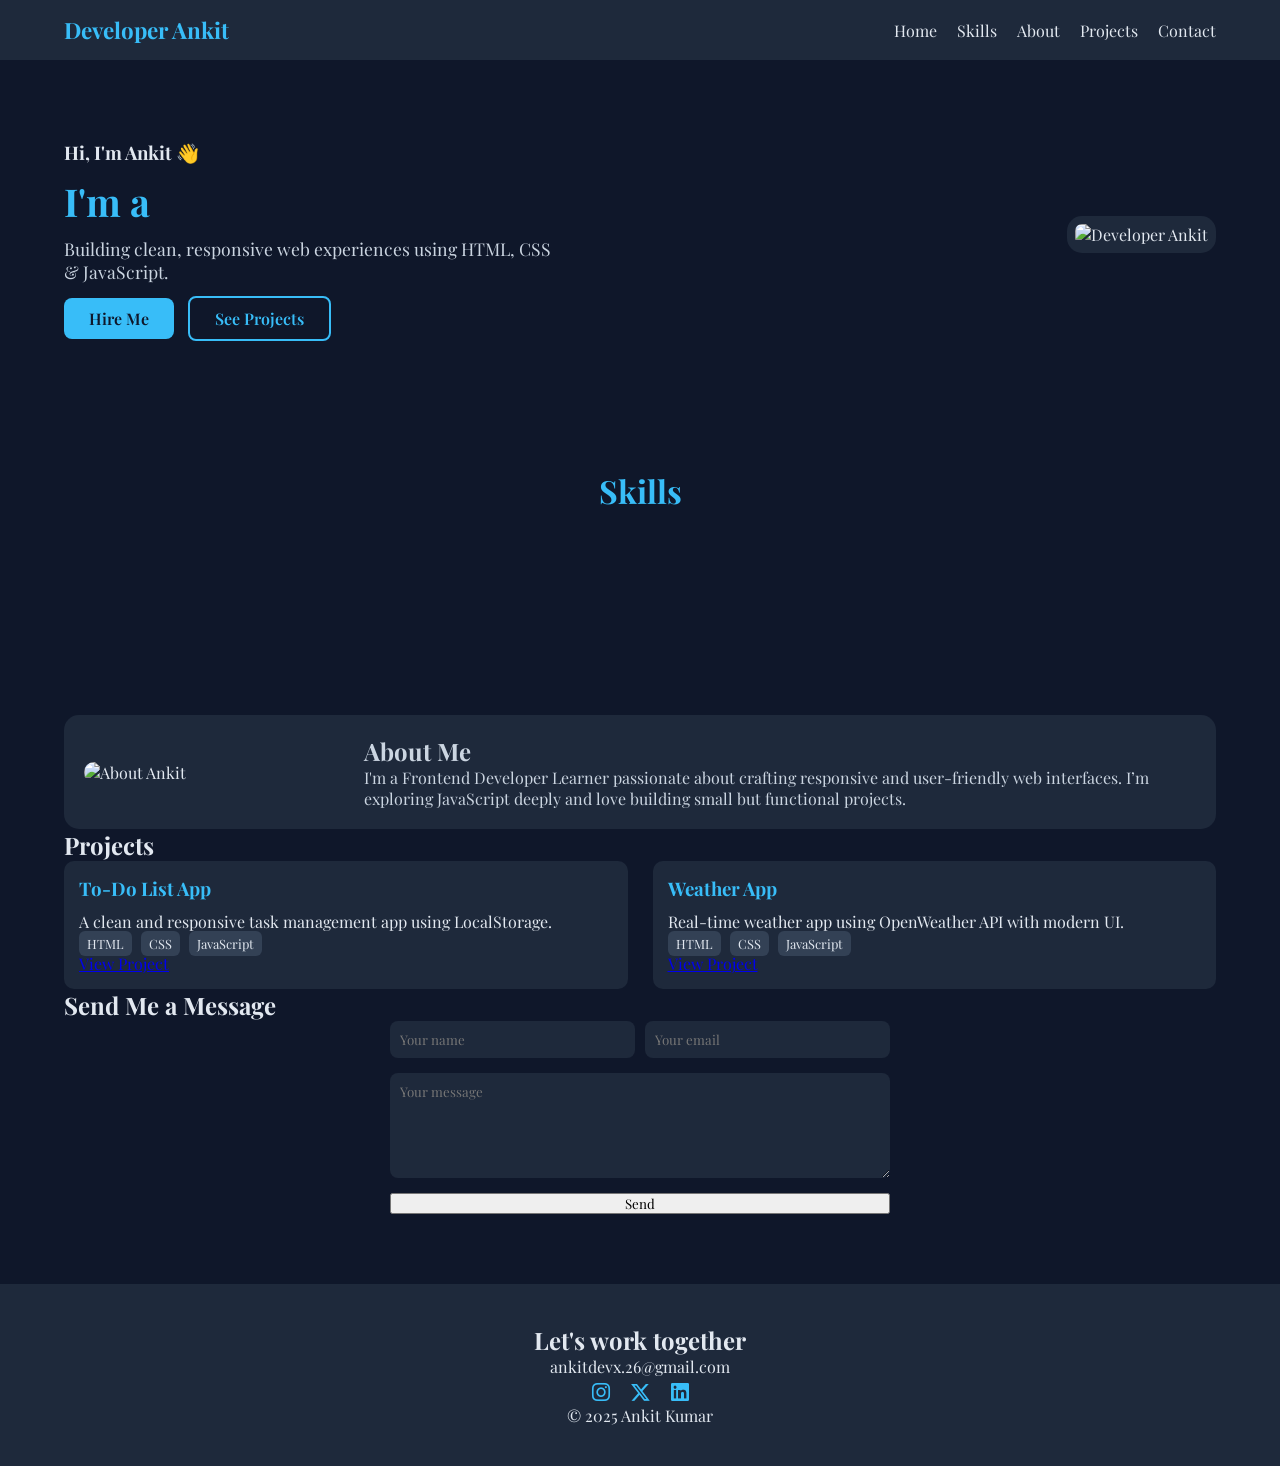
==== main Portfolio/index.html @ 541888dd "Refactor portfolio HTML structure and content Updated the HTML structure and content of the portfoli" ====
<!DOCTYPE html>
<html lang="en">
<head>
  <meta charset="utf-8" />
  <meta name="viewport" content="width=device-width, initial-scale=1" />
  <title>Developer Ankit | Frontend Developer Portfolio</title>

  <!-- PRIMARY FONT (GLOBAL) -->
  <link href="https://fonts.googleapis.com/css2?family=Playfair+Display:wght@400;500;600;700&display=swap" rel="stylesheet">

  <!-- Font Awesome -->
  <link rel="stylesheet" href="https://cdnjs.cloudflare.com/ajax/libs/font-awesome/6.5.0/css/all.min.css">

  <!-- Main CSS -->
  <link rel="stylesheet" href="style.css">

  <!-- Typed JS -->
  <script src="https://cdn.jsdelivr.net/npm/typed.js@2.0.12"></script>
</head>

<body>

  <!-- NAVBAR -->
  <header class="nav-wrap">
    <nav class="nav container">
      <div class="brand">Developer Ankit</div>
      <ul class="nav-links">
        <li><a href="#home">Home</a></li>
        <li><a href="#skills">Skills</a></li>
        <li><a href="#about">About</a></li>
        <li><a href="#projects">Projects</a></li>
        <li><a href="#contact">Contact</a></li>
      </ul>
    </nav>
  </header>

  <!-- HERO -->
  <section id="home" class="hero container">
    <div class="hero-left">
      <h3 class="intro">Hi, I'm <span class="name">Ankit 👋</span></h3>
      <h1 class="hero-title">I'm a <span class="typing"></span></h1>
      <p class="hero-sub">
        Building clean, responsive web experiences using HTML, CSS & JavaScript.
      </p>
      <div class="hero-cta">
        <a href="#contact" class="btn">Hire Me</a>
        <a href="#projects" class="btn outline">See Projects</a>
      </div>
    </div>

    <div class="hero-right">
      <img
        src="https://cdn3d.iconscout.com/3d/premium/thumb/frontend-developer-6333251-5239659.png"
        alt="Developer Ankit"
        class="profile-img"
      />
    </div>
  </section>

  <!-- SKILLS -->
  <section id="skills">
    <h2 class="section-title">Skills</h2>
    <div class="skills-container">
      <div class="skill">HTML</div>
      <div class="skill">CSS</div>
      <div class="skill">JavaScript</div>
      <div class="skill">Responsive Design</div>
      <div class="skill">Git & GitHub</div>
      <div class="skill">UI/UX Basics</div>
    </div>
  </section>

  <!-- ABOUT -->
  <section id="about" class="section container about-section">
    <div class="about-card">
      <img
        class="about-img"
        src="https://cdn3d.iconscout.com/3d/premium/thumb/coding-boy-4561233-3779242.png"
        alt="About Ankit"
      />
      <div class="about-text">
        <h2>About Me</h2>
        <p>
          I'm a Frontend Developer Learner passionate about crafting responsive
          and user-friendly web interfaces. I’m exploring JavaScript deeply and
          love building small but functional projects.
        </p>
      </div>
    </div>
  </section>

  <!-- PROJECTS -->
  <section id="projects" class="section container">
    <h2 class="section-heading">Projects</h2>

    <div class="projects-grid">

      <article class="project-card">
        <div class="project-thumb">
          <img src="https://via.placeholder.com/600x350?text=To-Do+List+App" alt="">
        </div>
        <div class="project-body">
          <h3>To-Do List App</h3>
          <p>
            A clean and responsive task management app using LocalStorage.
          </p>
          <div class="project-meta">
            <span class="badge">HTML</span>
            <span class="badge">CSS</span>
            <span class="badge">JavaScript</span>
          </div>
          <a href="#" class="btn small">View Project</a>
        </div>
      </article>

      <article class="project-card">
        <div class="project-thumb">
          <img src="https://via.placeholder.com/600x350?text=Weather+App" alt="">
        </div>
        <div class="project-body">
          <h3>Weather App</h3>
          <p>
            Real-time weather app using OpenWeather API with modern UI.
          </p>
          <div class="project-meta">
            <span class="badge">HTML</span>
            <span class="badge">CSS</span>
            <span class="badge">JavaScript</span>
          </div>
          <a href="#" class="btn small">View Project</a>
        </div>
      </article>

    </div>
  </section>

  <!-- CONTACT -->
  <section id="contact" class="section container contact-section">
    <h2 class="section-heading">Send Me a Message</h2>

    <form class="contact-form">
      <div class="form-row">
        <input type="text" placeholder="Your name" required>
        <input type="email" placeholder="Your email" required>
      </div>
      <textarea rows="5" placeholder="Your message" required></textarea>
      <button class="btn">Send</button>
    </form>
  </section>

  <!-- FOOTER -->
  <footer class="footer">
    <h2>Let's work together</h2>
    <p>ankitdevx.26@gmail.com</p>

    <div class="footer-socials">
      <a href="#"><i class="fab fa-instagram"></i></a>
      <a href="#"><i class="fab fa-x-twitter"></i></a>
      <a href="#"><i class="fab fa-linkedin"></i></a>
    </div>

    <p class="footer-copy">© 2025 Ankit Kumar</p>
  </footer>

</body>
</html>
---- main Portfolio/style.css ----
/* ===== Reset & Base ===== */
* {
  margin: 0;
  padding: 0;
  box-sizing: border-box;
  font-family: "Poppins", sans-serif;
}
* {
  font-family: 'Playfair Display', serif;
}

body {
  background: #0f172a;
  color: #e2e8f0;
  scroll-behavior: smooth;
  font-family: 'Playfair Display', serif;
}

.container {
  width: 90%;
  max-width: 1200px;
  margin: auto;
}

/* ===== Navbar ===== */
.nav-wrap {
  background: #1e293b;
  position: sticky;
  top: 0;
  z-index: 100;
}

.nav {
  display: flex;
  justify-content: space-between;
  align-items: center;
  padding: 15px 0;
}

.brand {
  font-weight: 700;
  font-size: 1.4rem;
  color: #38bdf8;
}

.nav-links {
  display: flex;
  list-style: none;
  gap: 20px;
}

.nav-links a {
  text-decoration: none;
  color: #e2e8f0;
  transition: 0.3s;
}

.nav-links a:hover {
  color: #38bdf8;
}

/* ===== Hero Section ===== */
.hero {
  display: flex;
  align-items: center;
  justify-content: space-between;
  padding: 80px 0;
  flex-wrap: wrap;
}

.hero-left {
  flex: 1;
  min-width: 280px;
}

.hero-left h1 {
  font-size: 2.4rem;
  margin: 10px 0;
  color: #38bdf8;
}

.hero-sub {
  font-size: 1.1rem;
  color: #cbd5e1;
  margin-bottom: 25px;
  max-width: 500px;
}

.hero-cta .btn {
  background: #38bdf8;
  color: #0f172a;
  padding: 10px 25px;
  border-radius: 8px;
  text-decoration: none;
  font-weight: 600;
  transition: 0.3s;
  margin-right: 10px;
}

.hero-cta .btn.outline {
  border: 2px solid #38bdf8;
  background: none;
  color: #38bdf8;
}

.hero-cta .btn:hover {
  transform: scale(1.05);
  box-shadow: 0 0 12px rgba(56, 189, 248, 0.6);
}

.hero-right img {
  width: 330px;
  border-radius: 15px;
  background: #1e293b;
  padding: 8px;
}

/* ===== Skills Section ===== */
#skills {
  text-align: center;
  padding: 60px 20px;
}

.section-title {
  font-size: 2rem;
  color: #38bdf8;
  margin-bottom: 30px;
}

.skills-container {
  display: flex;
  flex-wrap: wrap;
  justify-content: center;
  gap: 20px;
}

/* ===== Skills Section ===== */
#skills {
  text-align: center;
  padding: 60px 20px;
  background-color: #0f172a;
}

.section-title {
  font-size: 2rem;
  color: #38bdf8;
  margin-bottom: 30px;
}

/* Skills Container */
.skills-container {
  display: flex;
  flex-wrap: wrap;
  justify-content: center;
  gap: 20px;
}

/* Each Skill Card */
.skill {
  background: #1e293b;
  color: #e2e8f0;
  border-radius: 12px;
  padding: 16px 24px;
  min-width: 130px;
  text-align: center;
  font-weight: 600;
  letter-spacing: 0.5px;
  box-shadow: 0 2px 8px rgba(0, 0, 0, 0.25);
  transition: all 0.4s ease;
  cursor: default;

  /* Animation initial state */
  opacity: 0;
  transform: translateY(40px);
}

/* Hover effect */
.skill:hover {
  background: #334155;
  transform: translateY(-4px);
  box-shadow: 0 4px 10px rgba(0, 0, 0, 0.4);
}

/* Animation visible state */
.skill.visible {
  opacity: 1;
  transform: translateY(0);
}

/* Responsive */
@media (max-width: 768px) {
  .skill {
    min-width: 100px;
    font-size: 0.9rem;
    padding: 12px 18px;
  }
  .section-title {
    font-size: 1.6rem;
  }
}


/* ===== About Section ===== */
.about-section {
  margin-top: 60px;
}

.about-card {
  display: flex;
  flex-wrap: wrap;
  align-items: center;
  background: #1e293b;
  border-radius: 15px;
  padding: 20px;
  gap: 20px;
}

.about-img {
  width: 260px;
  border-radius: 10px;
}

.about-text {
  flex: 1;
  color: #cbd5e1;
}

/* ===== Projects Section ===== */
.projects-grid {
  display: grid;
  grid-template-columns: repeat(auto-fit, minmax(280px, 1fr));
  gap: 25px;
}

.project-card {
  background: #1e293b;
  border-radius: 10px;
  overflow: hidden;
  transition: 0.3s;
}

.project-card:hover {
  transform: translateY(-5px);
}

.project-thumb img {
  width: 100%;
  border-radius: 10px 10px 0 0;
  display: block;
}

.project-body {
  padding: 15px;
}

.project-body h3 {
  color: #38bdf8;
  margin-bottom: 10px;
}

.badge {
  background: #334155;
  padding: 4px 8px;
  border-radius: 6px;
  font-size: 0.8rem;
  margin-right: 5px;
}

/* ===== Contact Section ===== */
.contact-form {
  display: flex;
  flex-direction: column;
  gap: 15px;
  width: 100%;
  max-width: 500px;
  margin: auto;
}

.form-row {
  display: flex;
  gap: 10px;
}

.contact-form input,
textarea {
  width: 100%;
  padding: 10px;
  border: none;
  border-radius: 8px;
  background: #1e293b;
  color: #e2e8f0;
}

.btn {
  cursor: pointer;
}

.form-msg {
  text-align: center;
  color: #38bdf8;
}

/* ===== Footer ===== */
.footer {
  margin-top: 70px;
  background: #1e293b;
  padding: 40px 0;
  text-align: center;
}

.footer-socials a {
  color: #38bdf8;
  font-size: 1.3rem;
  margin: 0 8px;
  transition: 0.3s;
}

.footer-socials a:hover {
  color: #7dd3fc;
}

/* ===== Responsive ===== */
@media (max-width: 768px) {
  .hero {
    flex-direction: column;
    text-align: center;
  }

  .hero-right img {
    width: 280px;
    margin-top: 20px;
  }

  .nav-links {
    display: none;
  }
}
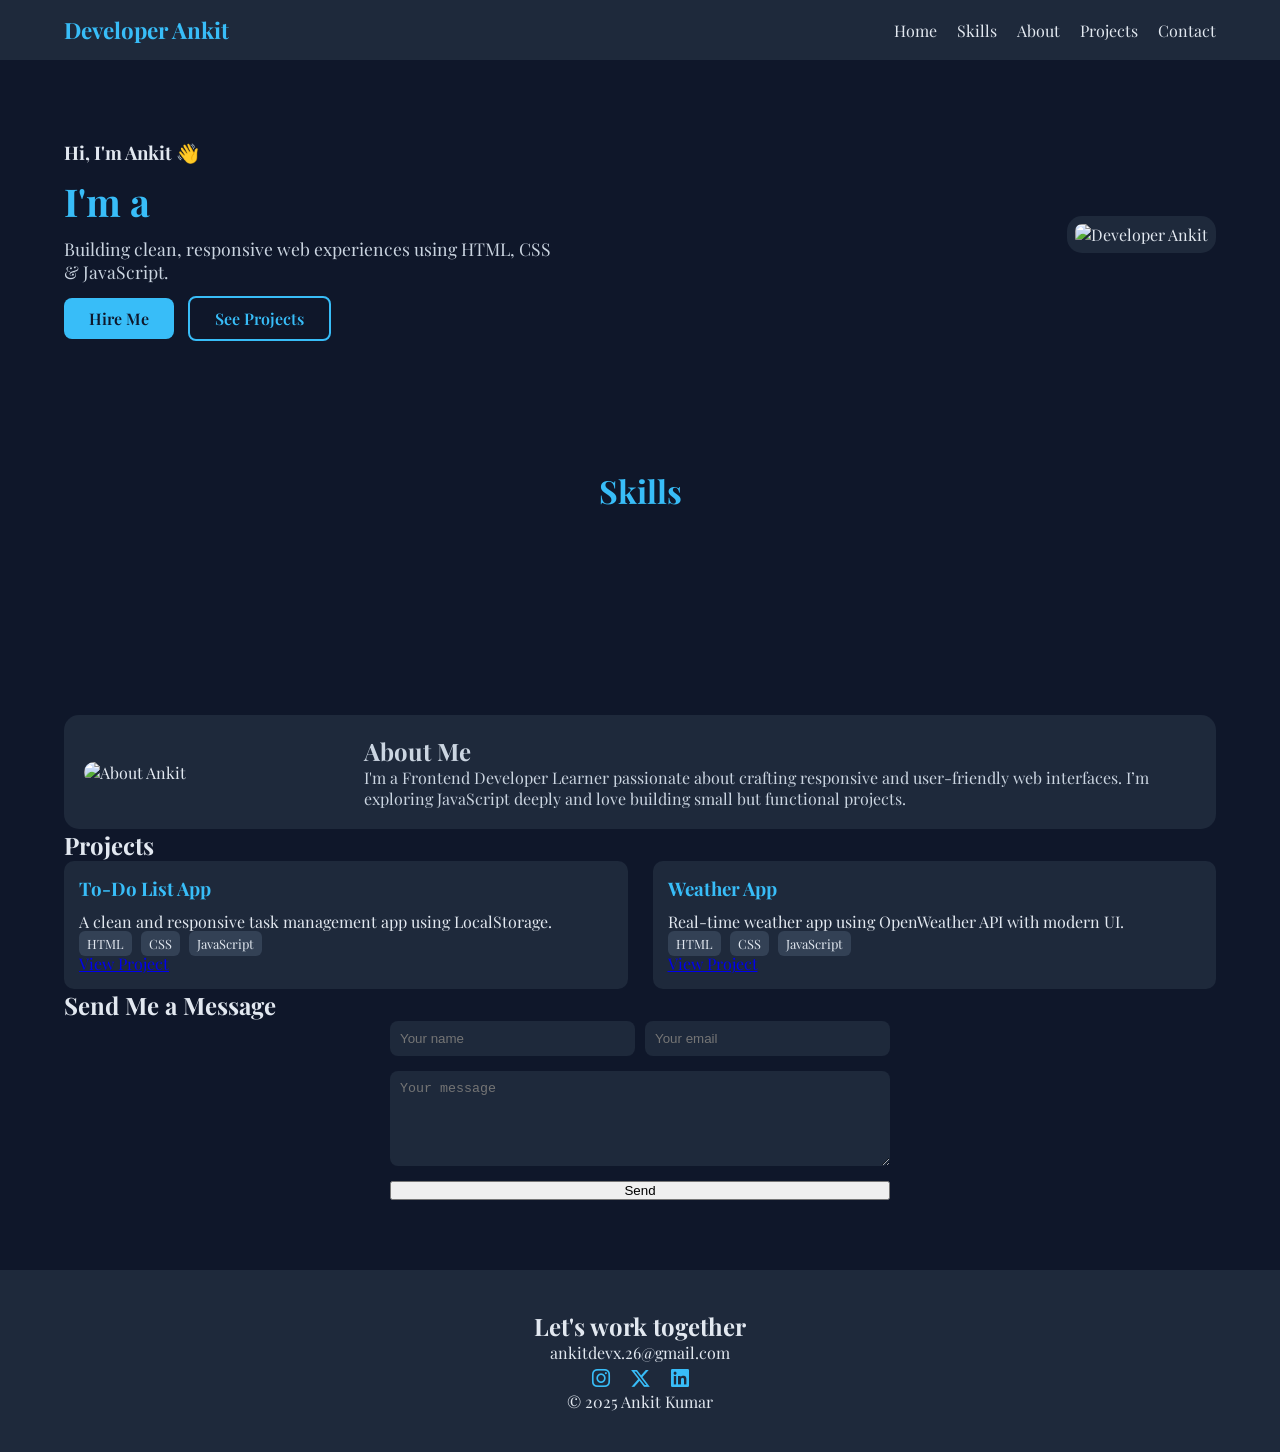
==== commit 68d5c8f2: "Optimize font loading in index.html Added preconnect links for font optimization and updated font li" ====
--- a/main Portfolio/index.html
+++ b/main Portfolio/index.html
@@ -11,6 +11,10 @@
   <!-- Font Awesome -->
   <link rel="stylesheet" href="https://cdnjs.cloudflare.com/ajax/libs/font-awesome/6.5.0/css/all.min.css">
 
+  <link rel="preconnect" href="https://fonts.googleapis.com">
+  <link rel="preconnect" href="https://fonts.gstatic.com" crossorigin>
+  <link href="https://fonts.googleapis.com/css2?family=Playfair:ital,opsz,wght@0,5..1200,300..900;1,5..1200,300..900&display=swap" rel="stylesheet">
+  
   <!-- Main CSS -->
   <link rel="stylesheet" href="style.css">
 
@@ -166,3 +170,4 @@
 </html>
 
 
+
--- a/main Portfolio/style.css
+++ b/main Portfolio/style.css
@@ -3,12 +3,9 @@
   margin: 0;
   padding: 0;
   box-sizing: border-box;
-  font-family: "Poppins", sans-serif;
-}
-* {
-  font-family: 'Playfair Display', serif;
-}
-
+}
+
+/* ===== GLOBAL FONT (ENTIRE WEBSITE) ===== */
 body {
   background: #0f172a;
   color: #e2e8f0;
@@ -119,6 +116,7 @@
 #skills {
   text-align: center;
   padding: 60px 20px;
+  background-color: #0f172a;
 }
 
 .section-title {
@@ -127,27 +125,6 @@
   margin-bottom: 30px;
 }
 
-.skills-container {
-  display: flex;
-  flex-wrap: wrap;
-  justify-content: center;
-  gap: 20px;
-}
-
-/* ===== Skills Section ===== */
-#skills {
-  text-align: center;
-  padding: 60px 20px;
-  background-color: #0f172a;
-}
-
-.section-title {
-  font-size: 2rem;
-  color: #38bdf8;
-  margin-bottom: 30px;
-}
-
-/* Skills Container */
 .skills-container {
   display: flex;
   flex-wrap: wrap;
@@ -168,20 +145,16 @@
   box-shadow: 0 2px 8px rgba(0, 0, 0, 0.25);
   transition: all 0.4s ease;
   cursor: default;
-
-  /* Animation initial state */
   opacity: 0;
   transform: translateY(40px);
 }
 
-/* Hover effect */
 .skill:hover {
   background: #334155;
   transform: translateY(-4px);
   box-shadow: 0 4px 10px rgba(0, 0, 0, 0.4);
 }
 
-/* Animation visible state */
 .skill.visible {
   opacity: 1;
   transform: translateY(0);
@@ -199,7 +172,6 @@
   }
 }
 
-
 /* ===== About Section ===== */
 .about-section {
   margin-top: 60px;
@@ -335,4 +307,3 @@
     display: none;
   }
 }
-
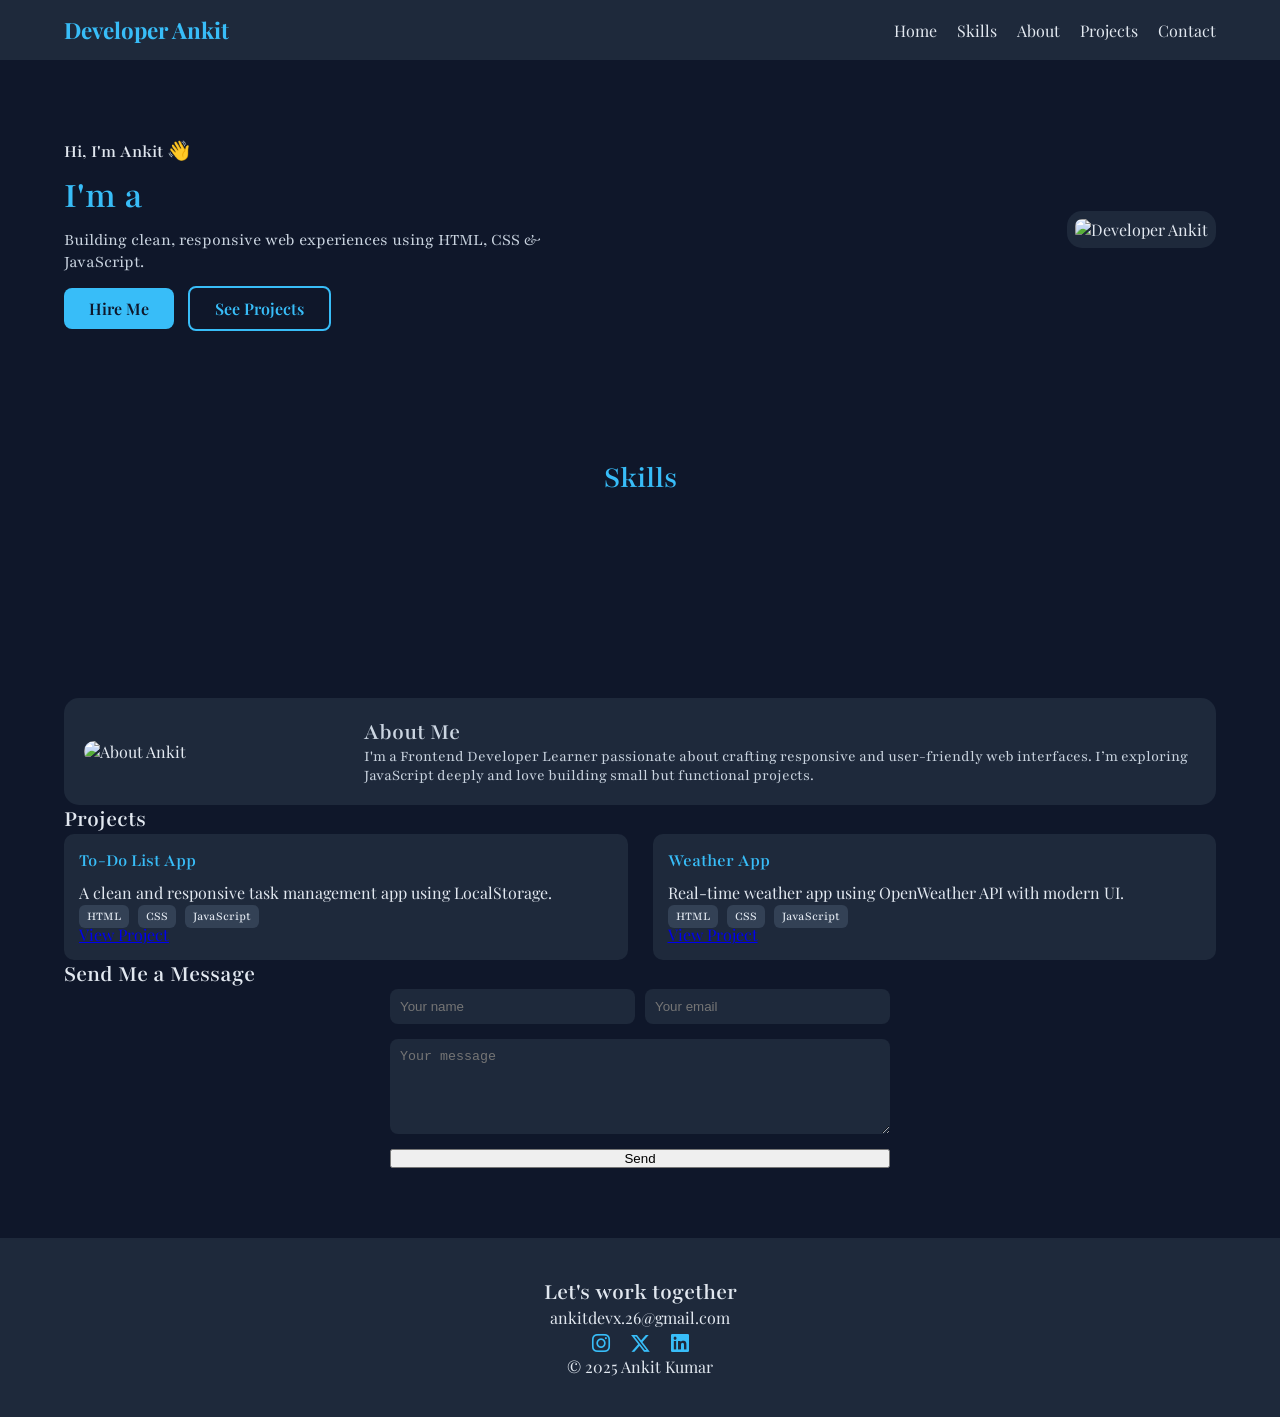
==== commit e8bfc342: "Fix HTML formatting and structure in index.html" ====
--- a/main Portfolio/index.html
+++ b/main Portfolio/index.html
@@ -15,6 +15,9 @@
   <link rel="preconnect" href="https://fonts.gstatic.com" crossorigin>
   <link href="https://fonts.googleapis.com/css2?family=Playfair:ital,opsz,wght@0,5..1200,300..900;1,5..1200,300..900&display=swap" rel="stylesheet">
   
+  <link rel="preconnect" href="https://fonts.googleapis.com">
+<link rel="preconnect" href="https://fonts.gstatic.com" crossorigin>
+<link href="https://fonts.googleapis.com/css2?family=Playfair:ital,opsz,wght@0,5..1200,300..900;1,5..1200,300..900&display=swap" rel="stylesheet">
   <!-- Main CSS -->
   <link rel="stylesheet" href="style.css">
 
@@ -171,3 +174,4 @@
 
 
 
+
--- a/main Portfolio/style.css
+++ b/main Portfolio/style.css
@@ -1,3 +1,24 @@
+/* Global with new Playfair */
+body {
+  font-family: 'Playfair', serif;
+}
+
+/* Headings with variable optical size for hero scale */
+h1, h2, h3, .hero-title, .section-title {
+  font-family: 'Playfair', serif;
+  font-variation-settings: 'opsz' 40, 'wght' 600; /* Larger optical size for headings */
+}
+
+.hero-sub, .about-text p {
+  font-family: 'Playfair', serif;
+  font-variation-settings: 'opsz' 18, 'wght' 400; /* Smaller, refined body text */
+}
+
+.skill, .badge {
+  font-family: 'Playfair', serif;
+  font-variation-settings: 'wght' 500;
+}
+
 /* ===== Reset & Base ===== */
 * {
   margin: 0;
@@ -307,3 +328,4 @@
     display: none;
   }
 }
+
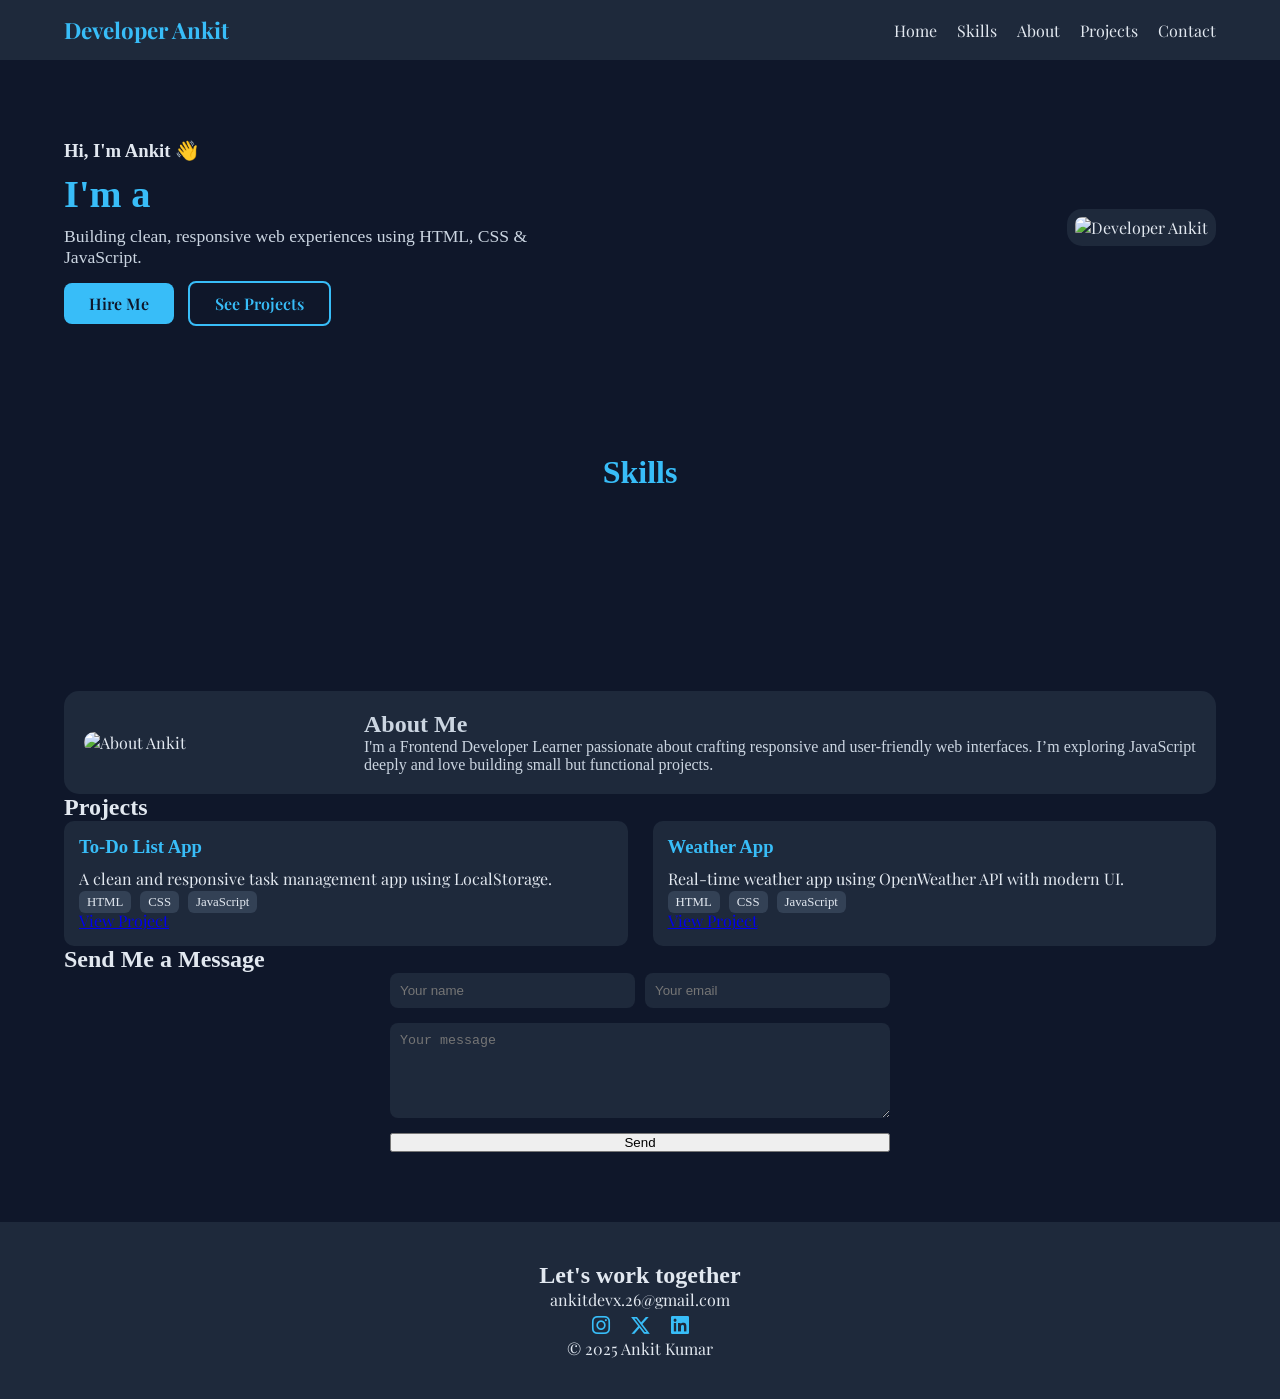
==== commit 8bc7d412: "Refactor HTML structure and update fonts" ====
--- a/main Portfolio/index.html
+++ b/main Portfolio/index.html
@@ -5,19 +5,14 @@
   <meta name="viewport" content="width=device-width, initial-scale=1" />
   <title>Developer Ankit | Frontend Developer Portfolio</title>
 
-  <!-- PRIMARY FONT (GLOBAL) -->
-  <link href="https://fonts.googleapis.com/css2?family=Playfair+Display:wght@400;500;600;700&display=swap" rel="stylesheet">
+  <!-- Google Fonts: Playfair Display (Headings) + Poppins (Body) -->
+  <link rel="preconnect" href="https://fonts.googleapis.com">
+  <link rel="preconnect" href="https://fonts.gstatic.com" crossorigin>
+  <link href="https://fonts.googleapis.com/css2?family=Playfair+Display:wght@500;600;700;800&family=Poppins:wght@400;500;600&display=swap" rel="stylesheet">
 
   <!-- Font Awesome -->
   <link rel="stylesheet" href="https://cdnjs.cloudflare.com/ajax/libs/font-awesome/6.5.0/css/all.min.css">
 
-  <link rel="preconnect" href="https://fonts.googleapis.com">
-  <link rel="preconnect" href="https://fonts.gstatic.com" crossorigin>
-  <link href="https://fonts.googleapis.com/css2?family=Playfair:ital,opsz,wght@0,5..1200,300..900;1,5..1200,300..900&display=swap" rel="stylesheet">
-  
-  <link rel="preconnect" href="https://fonts.googleapis.com">
-<link rel="preconnect" href="https://fonts.gstatic.com" crossorigin>
-<link href="https://fonts.googleapis.com/css2?family=Playfair:ital,opsz,wght@0,5..1200,300..900;1,5..1200,300..900&display=swap" rel="stylesheet">
   <!-- Main CSS -->
   <link rel="stylesheet" href="style.css">
 
@@ -171,7 +166,3 @@
 
 </body>
 </html>
-
-
-
-
--- a/main Portfolio/style.css
+++ b/main Portfolio/style.css
@@ -1,3 +1,4 @@
+
 /* Global with new Playfair */
 body {
   font-family: 'Playfair', serif;
@@ -329,3 +330,5 @@
   }
 }
 
+
+
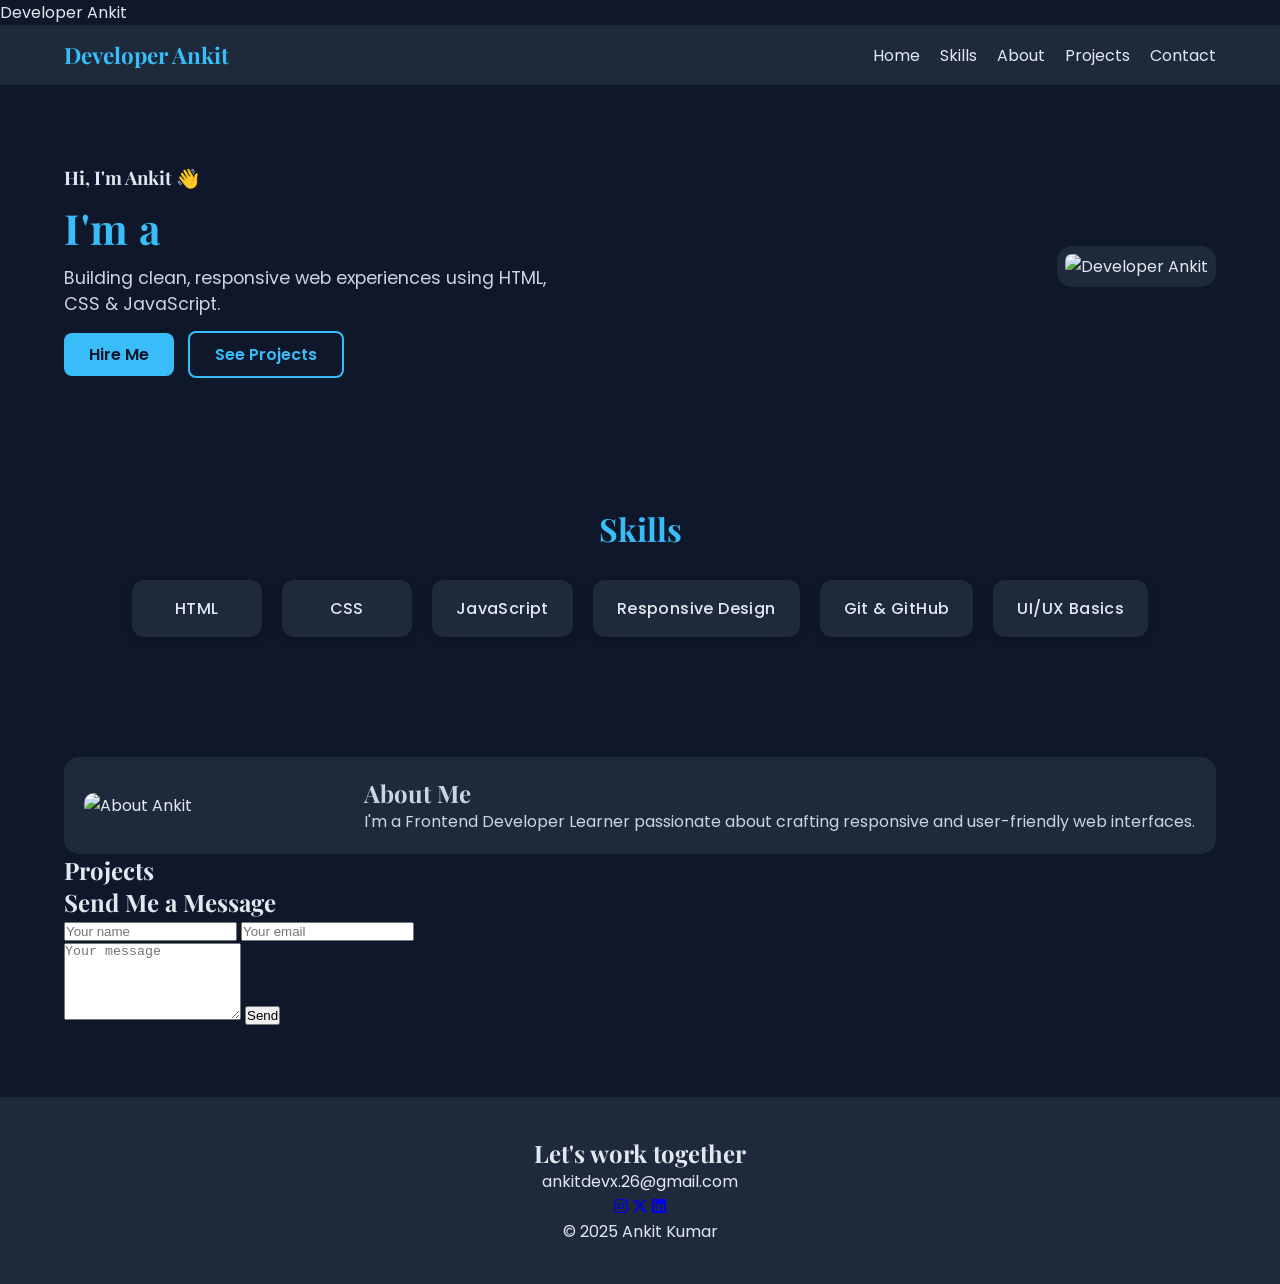
==== commit 95be6f22: "Enhance portfolio with intro overlay and JS Added an intro overlay and JavaScript for removal after " ====
--- a/main Portfolio/index.html
+++ b/main Portfolio/index.html
@@ -5,7 +5,7 @@
   <meta name="viewport" content="width=device-width, initial-scale=1" />
   <title>Developer Ankit | Frontend Developer Portfolio</title>
 
-  <!-- Google Fonts: Playfair Display (Headings) + Poppins (Body) -->
+  <!-- Google Fonts -->
   <link rel="preconnect" href="https://fonts.googleapis.com">
   <link rel="preconnect" href="https://fonts.gstatic.com" crossorigin>
   <link href="https://fonts.googleapis.com/css2?family=Playfair+Display:wght@500;600;700;800&family=Poppins:wght@400;500;600&display=swap" rel="stylesheet">
@@ -21,6 +21,11 @@
 </head>
 
 <body>
+
+  <!-- INTRO SCREEN -->
+  <div class="intro-overlay">
+    <div class="intro-content">Developer Ankit</div>
+  </div>
 
   <!-- NAVBAR -->
   <header class="nav-wrap">
@@ -84,8 +89,7 @@
         <h2>About Me</h2>
         <p>
           I'm a Frontend Developer Learner passionate about crafting responsive
-          and user-friendly web interfaces. I’m exploring JavaScript deeply and
-          love building small but functional projects.
+          and user-friendly web interfaces.
         </p>
       </div>
     </div>
@@ -94,52 +98,14 @@
   <!-- PROJECTS -->
   <section id="projects" class="section container">
     <h2 class="section-heading">Projects</h2>
-
     <div class="projects-grid">
-
-      <article class="project-card">
-        <div class="project-thumb">
-          <img src="https://via.placeholder.com/600x350?text=To-Do+List+App" alt="">
-        </div>
-        <div class="project-body">
-          <h3>To-Do List App</h3>
-          <p>
-            A clean and responsive task management app using LocalStorage.
-          </p>
-          <div class="project-meta">
-            <span class="badge">HTML</span>
-            <span class="badge">CSS</span>
-            <span class="badge">JavaScript</span>
-          </div>
-          <a href="#" class="btn small">View Project</a>
-        </div>
-      </article>
-
-      <article class="project-card">
-        <div class="project-thumb">
-          <img src="https://via.placeholder.com/600x350?text=Weather+App" alt="">
-        </div>
-        <div class="project-body">
-          <h3>Weather App</h3>
-          <p>
-            Real-time weather app using OpenWeather API with modern UI.
-          </p>
-          <div class="project-meta">
-            <span class="badge">HTML</span>
-            <span class="badge">CSS</span>
-            <span class="badge">JavaScript</span>
-          </div>
-          <a href="#" class="btn small">View Project</a>
-        </div>
-      </article>
-
+      <!-- project cards same as before -->
     </div>
   </section>
 
   <!-- CONTACT -->
   <section id="contact" class="section container contact-section">
     <h2 class="section-heading">Send Me a Message</h2>
-
     <form class="contact-form">
       <div class="form-row">
         <input type="text" placeholder="Your name" required>
@@ -154,15 +120,22 @@
   <footer class="footer">
     <h2>Let's work together</h2>
     <p>ankitdevx.26@gmail.com</p>
-
     <div class="footer-socials">
       <a href="#"><i class="fab fa-instagram"></i></a>
       <a href="#"><i class="fab fa-x-twitter"></i></a>
       <a href="#"><i class="fab fa-linkedin"></i></a>
     </div>
-
     <p class="footer-copy">© 2025 Ankit Kumar</p>
   </footer>
 
+  <!-- INTRO JS -->
+  <script>
+    setTimeout(() => {
+      document.body.style.overflow = 'auto';
+      const intro = document.querySelector('.intro-overlay');
+      if (intro) intro.remove();
+    }, 3600);
+  </script>
+
 </body>
 </html>
--- a/main Portfolio/style.css
+++ b/main Portfolio/style.css
@@ -1,40 +1,41 @@
-
-/* Global with new Playfair */
-body {
-  font-family: 'Playfair', serif;
-}
-
-/* Headings with variable optical size for hero scale */
-h1, h2, h3, .hero-title, .section-title {
-  font-family: 'Playfair', serif;
-  font-variation-settings: 'opsz' 40, 'wght' 600; /* Larger optical size for headings */
-}
-
-.hero-sub, .about-text p {
-  font-family: 'Playfair', serif;
-  font-variation-settings: 'opsz' 18, 'wght' 400; /* Smaller, refined body text */
-}
-
-.skill, .badge {
-  font-family: 'Playfair', serif;
-  font-variation-settings: 'wght' 500;
-}
-
-/* ===== Reset & Base ===== */
+/* ===== Reset ===== */
 * {
   margin: 0;
   padding: 0;
   box-sizing: border-box;
 }
 
-/* ===== GLOBAL FONT (ENTIRE WEBSITE) ===== */
+/* ===== Global Typography ===== */
+/* Body / UI */
 body {
   background: #0f172a;
   color: #e2e8f0;
   scroll-behavior: smooth;
+  font-family: 'Poppins', sans-serif;
+}
+
+/* Headings */
+h1, h2, h3,
+.hero-title,
+.section-title,
+.brand {
   font-family: 'Playfair Display', serif;
 }
 
+/* Paragraphs */
+.hero-sub,
+.about-text p {
+  font-family: 'Poppins', sans-serif;
+}
+
+/* Badges / Skills */
+.skill,
+.badge {
+  font-family: 'Poppins', sans-serif;
+  font-weight: 500;
+}
+
+/* ===== Layout ===== */
 .container {
   width: 90%;
   max-width: 1200px;
@@ -93,9 +94,10 @@
 }
 
 .hero-left h1 {
-  font-size: 2.4rem;
+  font-size: 2.6rem;
   margin: 10px 0;
   color: #38bdf8;
+  letter-spacing: 0.5px;
 }
 
 .hero-sub {
@@ -134,11 +136,10 @@
   padding: 8px;
 }
 
-/* ===== Skills Section ===== */
+/* ===== Skills ===== */
 #skills {
   text-align: center;
   padding: 60px 20px;
-  background-color: #0f172a;
 }
 
 .section-title {
@@ -154,7 +155,6 @@
   gap: 20px;
 }
 
-/* Each Skill Card */
 .skill {
   background: #1e293b;
   color: #e2e8f0;
@@ -162,39 +162,12 @@
   padding: 16px 24px;
   min-width: 130px;
   text-align: center;
-  font-weight: 600;
-  letter-spacing: 0.5px;
+  letter-spacing: 0.4px;
   box-shadow: 0 2px 8px rgba(0, 0, 0, 0.25);
   transition: all 0.4s ease;
-  cursor: default;
-  opacity: 0;
-  transform: translateY(40px);
-}
-
-.skill:hover {
-  background: #334155;
-  transform: translateY(-4px);
-  box-shadow: 0 4px 10px rgba(0, 0, 0, 0.4);
-}
-
-.skill.visible {
-  opacity: 1;
-  transform: translateY(0);
-}
-
-/* Responsive */
-@media (max-width: 768px) {
-  .skill {
-    min-width: 100px;
-    font-size: 0.9rem;
-    padding: 12px 18px;
-  }
-  .section-title {
-    font-size: 1.6rem;
-  }
-}
-
-/* ===== About Section ===== */
+}
+
+/* ===== About ===== */
 .about-section {
   margin-top: 60px;
 }
@@ -219,7 +192,7 @@
   color: #cbd5e1;
 }
 
-/* ===== Projects Section ===== */
+/* ===== Projects ===== */
 .projects-grid {
   display: grid;
   grid-template-columns: repeat(auto-fit, minmax(280px, 1fr));
@@ -233,64 +206,7 @@
   transition: 0.3s;
 }
 
-.project-card:hover {
-  transform: translateY(-5px);
-}
-
-.project-thumb img {
-  width: 100%;
-  border-radius: 10px 10px 0 0;
-  display: block;
-}
-
-.project-body {
-  padding: 15px;
-}
-
 .project-body h3 {
-  color: #38bdf8;
-  margin-bottom: 10px;
-}
-
-.badge {
-  background: #334155;
-  padding: 4px 8px;
-  border-radius: 6px;
-  font-size: 0.8rem;
-  margin-right: 5px;
-}
-
-/* ===== Contact Section ===== */
-.contact-form {
-  display: flex;
-  flex-direction: column;
-  gap: 15px;
-  width: 100%;
-  max-width: 500px;
-  margin: auto;
-}
-
-.form-row {
-  display: flex;
-  gap: 10px;
-}
-
-.contact-form input,
-textarea {
-  width: 100%;
-  padding: 10px;
-  border: none;
-  border-radius: 8px;
-  background: #1e293b;
-  color: #e2e8f0;
-}
-
-.btn {
-  cursor: pointer;
-}
-
-.form-msg {
-  text-align: center;
   color: #38bdf8;
 }
 
@@ -300,17 +216,6 @@
   background: #1e293b;
   padding: 40px 0;
   text-align: center;
-}
-
-.footer-socials a {
-  color: #38bdf8;
-  font-size: 1.3rem;
-  margin: 0 8px;
-  transition: 0.3s;
-}
-
-.footer-socials a:hover {
-  color: #7dd3fc;
 }
 
 /* ===== Responsive ===== */
@@ -329,6 +234,3 @@
     display: none;
   }
 }
-
-
-
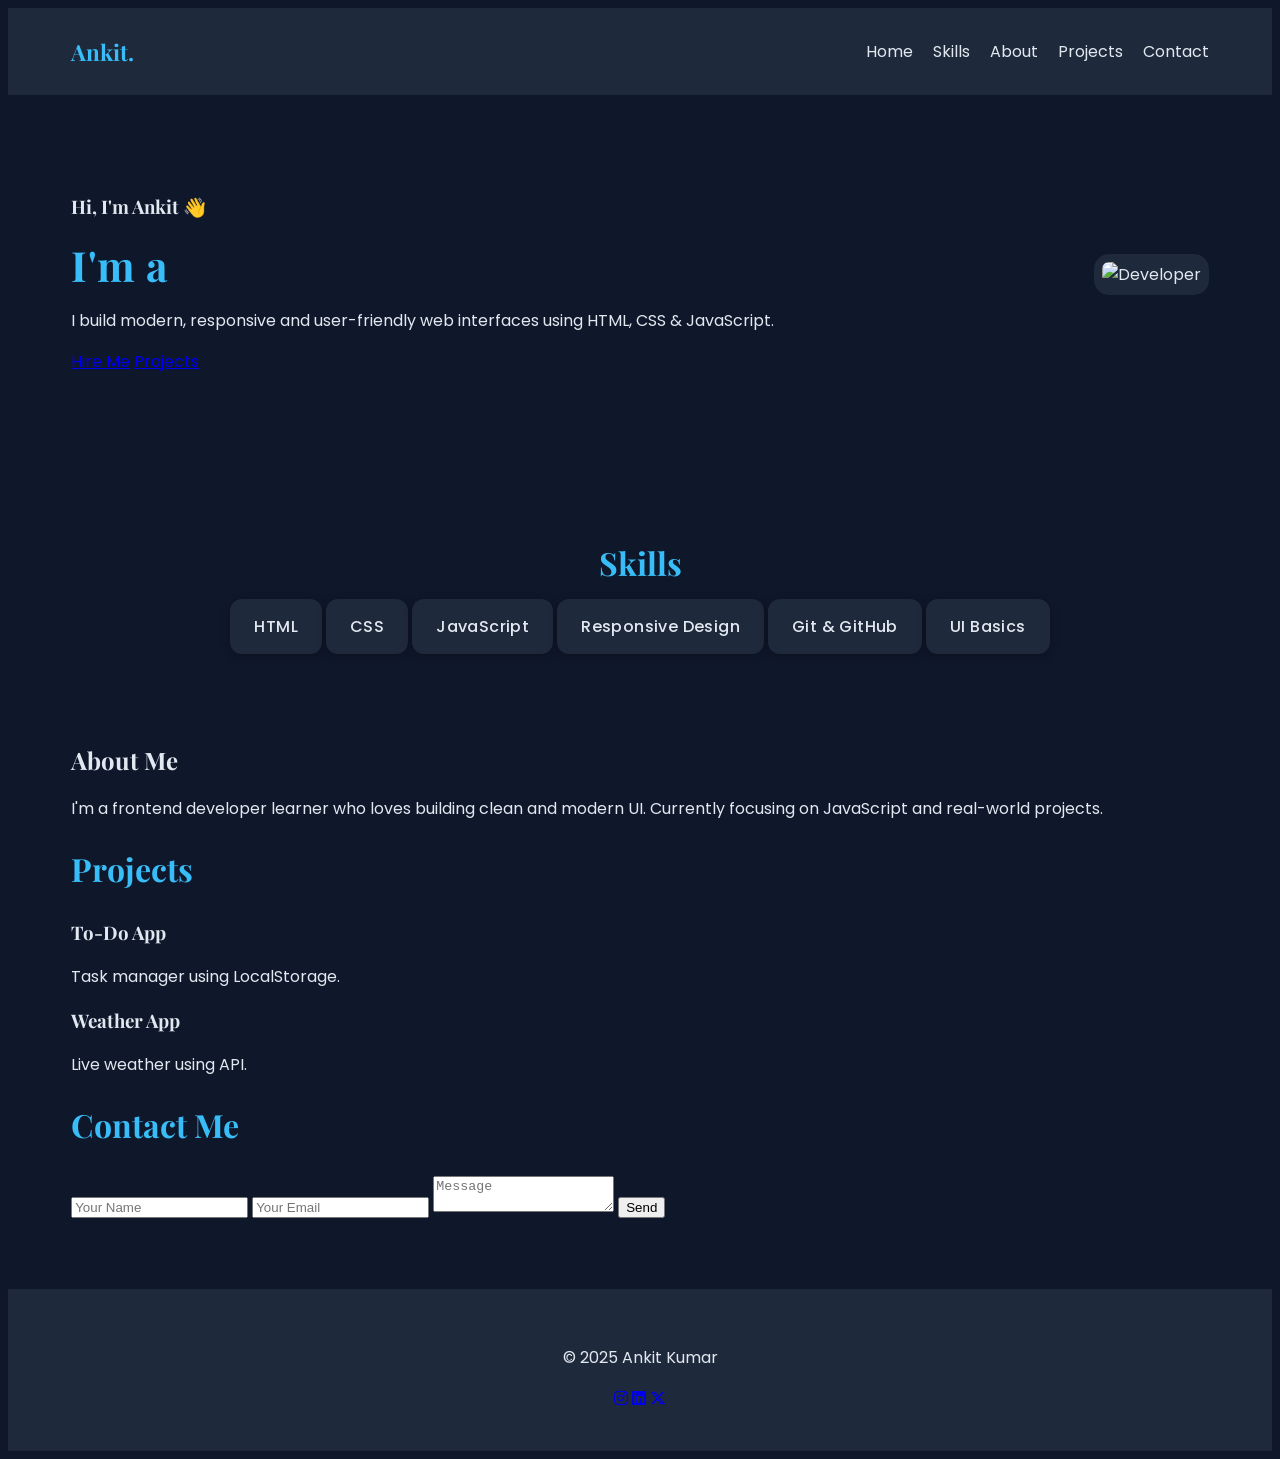
==== commit 3d05d540: "Revise portfolio structure and content Updated the portfolio layout and content, including changes t" ====
--- a/main Portfolio/index.html
+++ b/main Portfolio/index.html
@@ -1,14 +1,14 @@
 <!DOCTYPE html>
 <html lang="en">
 <head>
-  <meta charset="utf-8" />
-  <meta name="viewport" content="width=device-width, initial-scale=1" />
-  <title>Developer Ankit | Frontend Developer Portfolio</title>
+  <meta charset="UTF-8" />
+  <meta name="viewport" content="width=device-width, initial-scale=1.0" />
+  <title>Developer Ankit | Portfolio</title>
 
   <!-- Google Fonts -->
   <link rel="preconnect" href="https://fonts.googleapis.com">
   <link rel="preconnect" href="https://fonts.gstatic.com" crossorigin>
-  <link href="https://fonts.googleapis.com/css2?family=Playfair+Display:wght@500;600;700;800&family=Poppins:wght@400;500;600&display=swap" rel="stylesheet">
+  <link href="https://fonts.googleapis.com/css2?family=Playfair+Display:wght@600;700;800&family=Poppins:wght@400;500;600&display=swap" rel="stylesheet">
 
   <!-- Font Awesome -->
   <link rel="stylesheet" href="https://cdnjs.cloudflare.com/ajax/libs/font-awesome/6.5.0/css/all.min.css">
@@ -20,9 +20,9 @@
   <script src="https://cdn.jsdelivr.net/npm/typed.js@2.0.12"></script>
 </head>
 
-<body>
+<body class="intro-active">
 
-  <!-- INTRO SCREEN -->
+  <!-- INTRO -->
   <div class="intro-overlay">
     <div class="intro-content">Developer Ankit</div>
   </div>
@@ -30,7 +30,7 @@
   <!-- NAVBAR -->
   <header class="nav-wrap">
     <nav class="nav container">
-      <div class="brand">Developer Ankit</div>
+      <div class="brand">Ankit.</div>
       <ul class="nav-links">
         <li><a href="#home">Home</a></li>
         <li><a href="#skills">Skills</a></li>
@@ -44,98 +44,86 @@
   <!-- HERO -->
   <section id="home" class="hero container">
     <div class="hero-left">
-      <h3 class="intro">Hi, I'm <span class="name">Ankit 👋</span></h3>
-      <h1 class="hero-title">I'm a <span class="typing"></span></h1>
-      <p class="hero-sub">
-        Building clean, responsive web experiences using HTML, CSS & JavaScript.
+      <h3>Hi, I'm <span>Ankit 👋</span></h3>
+      <h1>I'm a <span class="typing"></span></h1>
+      <p>
+        I build modern, responsive and user-friendly web interfaces using
+        HTML, CSS & JavaScript.
       </p>
-      <div class="hero-cta">
+      <div class="hero-btns">
         <a href="#contact" class="btn">Hire Me</a>
-        <a href="#projects" class="btn outline">See Projects</a>
+        <a href="#projects" class="btn outline">Projects</a>
       </div>
     </div>
 
     <div class="hero-right">
-      <img
-        src="https://cdn3d.iconscout.com/3d/premium/thumb/frontend-developer-6333251-5239659.png"
-        alt="Developer Ankit"
-        class="profile-img"
-      />
+      <img src="https://cdn3d.iconscout.com/3d/premium/thumb/frontend-developer-6333251-5239659.png" alt="Developer">
     </div>
   </section>
 
   <!-- SKILLS -->
-  <section id="skills">
+  <section id="skills" class="section">
     <h2 class="section-title">Skills</h2>
-    <div class="skills-container">
-      <div class="skill">HTML</div>
-      <div class="skill">CSS</div>
-      <div class="skill">JavaScript</div>
-      <div class="skill">Responsive Design</div>
-      <div class="skill">Git & GitHub</div>
-      <div class="skill">UI/UX Basics</div>
+    <div class="skills">
+      <span class="skill">HTML</span>
+      <span class="skill">CSS</span>
+      <span class="skill">JavaScript</span>
+      <span class="skill">Responsive Design</span>
+      <span class="skill">Git & GitHub</span>
+      <span class="skill">UI Basics</span>
     </div>
   </section>
 
   <!-- ABOUT -->
-  <section id="about" class="section container about-section">
-    <div class="about-card">
-      <img
-        class="about-img"
-        src="https://cdn3d.iconscout.com/3d/premium/thumb/coding-boy-4561233-3779242.png"
-        alt="About Ankit"
-      />
-      <div class="about-text">
-        <h2>About Me</h2>
-        <p>
-          I'm a Frontend Developer Learner passionate about crafting responsive
-          and user-friendly web interfaces.
-        </p>
-      </div>
+  <section id="about" class="section container about">
+    <img src="https://cdn3d.iconscout.com/3d/premium/thumb/coding-boy-4561233-3779242.png" alt="">
+    <div>
+      <h2>About Me</h2>
+      <p>
+        I'm a frontend developer learner who loves building clean and modern UI.
+        Currently focusing on JavaScript and real-world projects.
+      </p>
     </div>
   </section>
 
   <!-- PROJECTS -->
   <section id="projects" class="section container">
-    <h2 class="section-heading">Projects</h2>
-    <div class="projects-grid">
-      <!-- project cards same as before -->
+    <h2 class="section-title">Projects</h2>
+
+    <div class="projects">
+      <div class="project">
+        <h3>To-Do App</h3>
+        <p>Task manager using LocalStorage.</p>
+      </div>
+      <div class="project">
+        <h3>Weather App</h3>
+        <p>Live weather using API.</p>
+      </div>
     </div>
   </section>
 
   <!-- CONTACT -->
-  <section id="contact" class="section container contact-section">
-    <h2 class="section-heading">Send Me a Message</h2>
-    <form class="contact-form">
-      <div class="form-row">
-        <input type="text" placeholder="Your name" required>
-        <input type="email" placeholder="Your email" required>
-      </div>
-      <textarea rows="5" placeholder="Your message" required></textarea>
+  <section id="contact" class="section container contact">
+    <h2 class="section-title">Contact Me</h2>
+    <form>
+      <input type="text" placeholder="Your Name" required>
+      <input type="email" placeholder="Your Email" required>
+      <textarea placeholder="Message" required></textarea>
       <button class="btn">Send</button>
     </form>
   </section>
 
   <!-- FOOTER -->
   <footer class="footer">
-    <h2>Let's work together</h2>
-    <p>ankitdevx.26@gmail.com</p>
-    <div class="footer-socials">
+    <p>© 2025 Ankit Kumar</p>
+    <div>
       <a href="#"><i class="fab fa-instagram"></i></a>
+      <a href="#"><i class="fab fa-linkedin"></i></a>
       <a href="#"><i class="fab fa-x-twitter"></i></a>
-      <a href="#"><i class="fab fa-linkedin"></i></a>
     </div>
-    <p class="footer-copy">© 2025 Ankit Kumar</p>
   </footer>
 
-  <!-- INTRO JS -->
-  <script>
-    setTimeout(() => {
-      document.body.style.overflow = 'auto';
-      const intro = document.querySelector('.intro-overlay');
-      if (intro) intro.remove();
-    }, 3600);
-  </script>
-
+  <!-- JS -->
+  <script src="script.js"></script>
 </body>
 </html>
--- a/main Portfolio/style.css
+++ b/main Portfolio/style.css
@@ -1,3 +1,49 @@
+<!-- INTRO ANIMATION CSS -->
+  <style>
+    body {
+      overflow: hidden;
+    }
+
+    .intro-overlay {
+      position: fixed;
+      inset: 0;
+      background-color: #00DDEB;
+      z-index: 9999;
+      display: flex;
+      justify-content: center;
+      align-items: center;
+      animation: slideUp 1s ease-in-out 2.5s forwards;
+    }
+
+    .intro-content {
+      font-family: 'Playfair Display', serif;
+      font-size: 3rem;
+      font-weight: 700;
+      color: #fff;
+      opacity: 0;
+      animation: fadeIn 1s ease-out 0.5s forwards;
+    }
+
+    @media (max-width: 600px) {
+      .intro-content {
+        font-size: 2rem;
+      }
+    }
+
+    @keyframes fadeIn {
+      to {
+        opacity: 1;
+        transform: translateY(-10px);
+      }
+    }
+
+    @keyframes slideUp {
+      to {
+        transform: translateY(-100%);
+      }
+    }
+  </style>
+
 /* ===== Reset ===== */
 * {
   margin: 0;
@@ -234,3 +280,4 @@
     display: none;
   }
 }
+
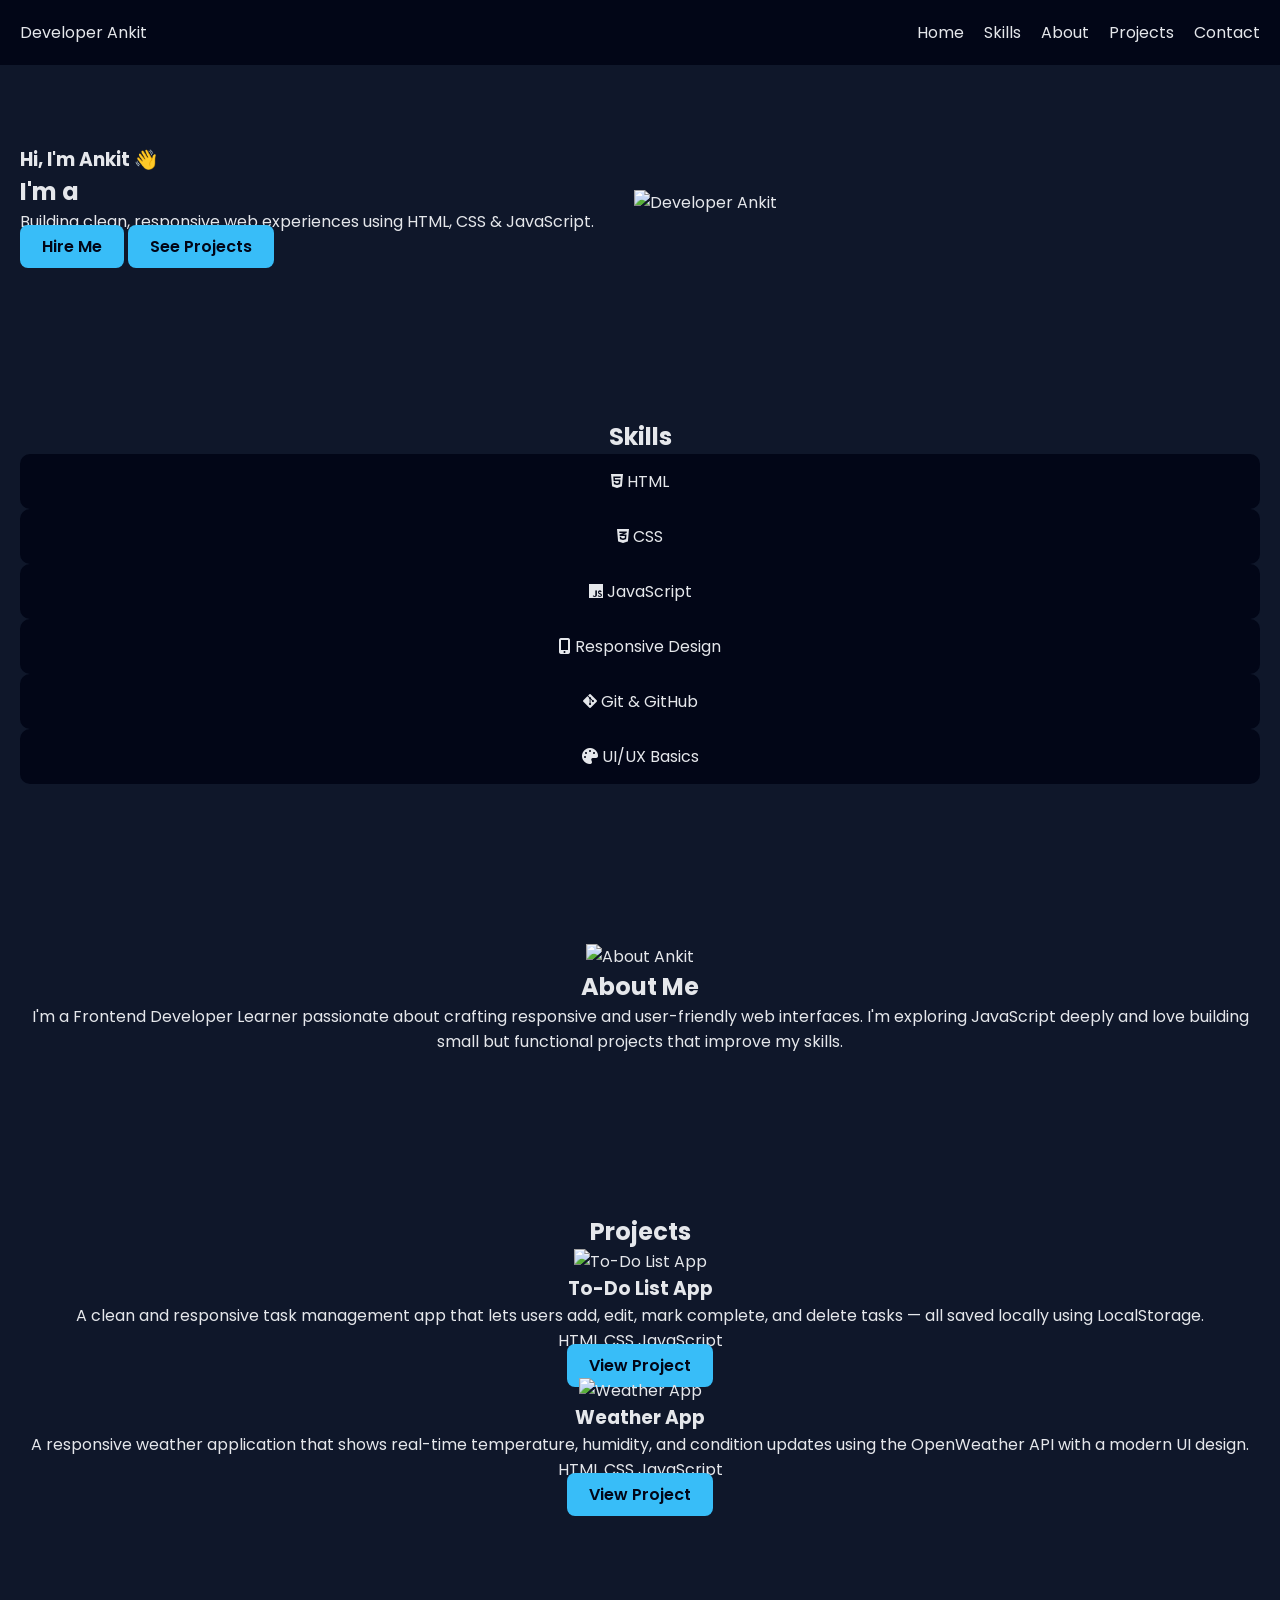
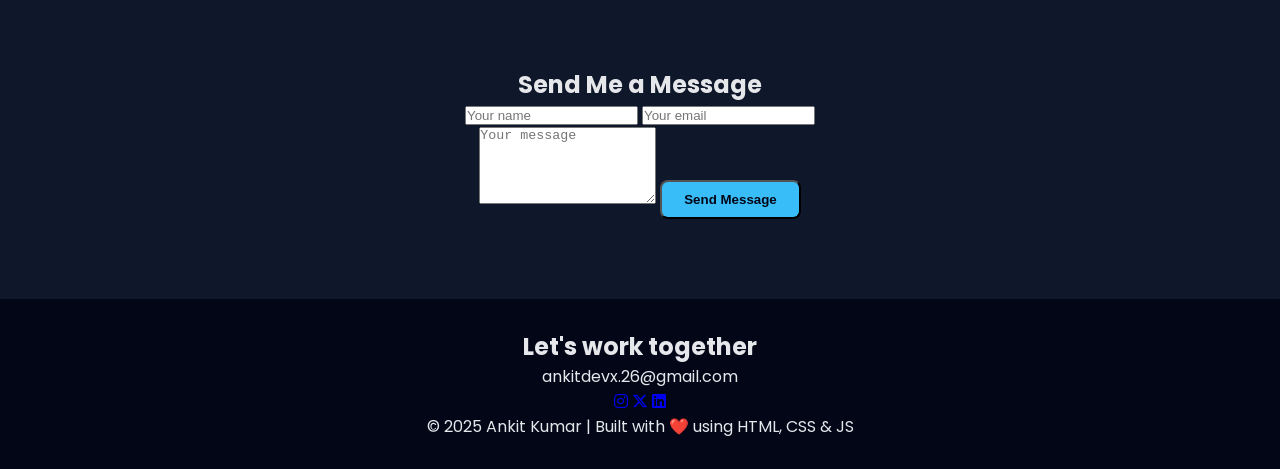
==== commit 9596aa9f: "Revamp portfolio layout and content Updated the portfolio HTML structure, improved content, and enha" ====
--- a/main Portfolio/index.html
+++ b/main Portfolio/index.html
@@ -1,36 +1,23 @@
 <!DOCTYPE html>
 <html lang="en">
+
 <head>
-  <meta charset="UTF-8" />
-  <meta name="viewport" content="width=device-width, initial-scale=1.0" />
-  <title>Developer Ankit | Portfolio</title>
+  <meta charset="utf-8" />
+  <meta name="viewport" content="width=device-width,initial-scale=1" />
+  <title>Developer Ankit | Frontend Developer Portfolio</title>
 
-  <!-- Google Fonts -->
-  <link rel="preconnect" href="https://fonts.googleapis.com">
-  <link rel="preconnect" href="https://fonts.gstatic.com" crossorigin>
-  <link href="https://fonts.googleapis.com/css2?family=Playfair+Display:wght@600;700;800&family=Poppins:wght@400;500;600&display=swap" rel="stylesheet">
-
-  <!-- Font Awesome -->
+  <link href="https://fonts.googleapis.com/css2?family=Poppins:wght@300;400;600&display=swap" rel="stylesheet">
   <link rel="stylesheet" href="https://cdnjs.cloudflare.com/ajax/libs/font-awesome/6.5.0/css/all.min.css">
-
-  <!-- Main CSS -->
   <link rel="stylesheet" href="style.css">
 
-  <!-- Typed JS -->
   <script src="https://cdn.jsdelivr.net/npm/typed.js@2.0.12"></script>
 </head>
 
-<body class="intro-active">
-
-  <!-- INTRO -->
-  <div class="intro-overlay">
-    <div class="intro-content">Developer Ankit</div>
-  </div>
-
+<body>
   <!-- NAVBAR -->
   <header class="nav-wrap">
     <nav class="nav container">
-      <div class="brand">Ankit.</div>
+      <div class="brand">Developer Ankit</div>
       <ul class="nav-links">
         <li><a href="#home">Home</a></li>
         <li><a href="#skills">Skills</a></li>
@@ -44,86 +31,156 @@
   <!-- HERO -->
   <section id="home" class="hero container">
     <div class="hero-left">
-      <h3>Hi, I'm <span>Ankit 👋</span></h3>
-      <h1>I'm a <span class="typing"></span></h1>
-      <p>
-        I build modern, responsive and user-friendly web interfaces using
-        HTML, CSS & JavaScript.
-      </p>
-      <div class="hero-btns">
+      <h3 class="intro">Hi, I'm <span class="name">Ankit 👋</span></h3>
+      <h1 class="hero-title">I'm a <span class="typing"></span></h1>
+      <p class="hero-sub">Building clean, responsive web experiences using HTML, CSS & JavaScript.</p>
+      <div class="hero-cta">
         <a href="#contact" class="btn">Hire Me</a>
-        <a href="#projects" class="btn outline">Projects</a>
+        <a href="#projects" class="btn outline">See Projects</a>
       </div>
     </div>
-
     <div class="hero-right">
-      <img src="https://cdn3d.iconscout.com/3d/premium/thumb/frontend-developer-6333251-5239659.png" alt="Developer">
+      <img src="https://cdn3d.iconscout.com/3d/premium/thumb/frontend-developer-6333251-5239659.png"
+        alt="Developer Ankit" class="profile-img">
     </div>
   </section>
 
   <!-- SKILLS -->
   <section id="skills" class="section">
-    <h2 class="section-title">Skills</h2>
-    <div class="skills">
-      <span class="skill">HTML</span>
-      <span class="skill">CSS</span>
-      <span class="skill">JavaScript</span>
-      <span class="skill">Responsive Design</span>
-      <span class="skill">Git & GitHub</span>
-      <span class="skill">UI Basics</span>
+    <div class="container">
+      <h2 class="section-title">Skills</h2>
+      <div class="skills-container">
+        <div class="skill">
+          <i class="fab fa-html5 skill-icon"></i>
+          <span class="skill-name">HTML</span>
+        </div>
+        <div class="skill">
+          <i class="fab fa-css3-alt skill-icon"></i>
+          <span class="skill-name">CSS</span>
+        </div>
+        <div class="skill">
+          <i class="fab fa-js skill-icon"></i>
+          <span class="skill-name">JavaScript</span>
+        </div>
+        <div class="skill">
+          <i class="fas fa-mobile-alt skill-icon"></i>
+          <span class="skill-name">Responsive Design</span>
+        </div>
+        <div class="skill">
+          <i class="fab fa-git-alt skill-icon"></i>
+          <span class="skill-name">Git & GitHub</span>
+        </div>
+        <div class="skill">
+          <i class="fas fa-palette skill-icon"></i>
+          <span class="skill-name">UI/UX Basics</span>
+        </div>
+      </div>
     </div>
   </section>
 
   <!-- ABOUT -->
-  <section id="about" class="section container about">
-    <img src="https://cdn3d.iconscout.com/3d/premium/thumb/coding-boy-4561233-3779242.png" alt="">
-    <div>
-      <h2>About Me</h2>
-      <p>
-        I'm a frontend developer learner who loves building clean and modern UI.
-        Currently focusing on JavaScript and real-world projects.
-      </p>
+  <section id="about" class="section">
+    <div class="container">
+      <div class="about-card">
+        <img class="about-img" src="https://cdn3d.iconscout.com/3d/premium/thumb/coding-boy-4561233-3779242.png"
+          alt="About Ankit">
+        <div class="about-text">
+          <h2>About Me</h2>
+          <p>I'm a Frontend Developer Learner passionate about crafting responsive and user-friendly web interfaces. I'm
+            exploring JavaScript deeply and love building small but functional projects that improve my skills.</p>
+        </div>
+      </div>
     </div>
   </section>
 
   <!-- PROJECTS -->
-  <section id="projects" class="section container">
-    <h2 class="section-title">Projects</h2>
+  <section id="projects" class="section">
+    <div class="container">
+      <h2 class="section-heading">Projects</h2>
+      <div class="projects-grid">
 
-    <div class="projects">
-      <div class="project">
-        <h3>To-Do App</h3>
-        <p>Task manager using LocalStorage.</p>
-      </div>
-      <div class="project">
-        <h3>Weather App</h3>
-        <p>Live weather using API.</p>
-      </div>
+      <!-- Project 1 -->
+      <article class="project-card">
+        <div class="project-thumb">
+          <img src="https://via.placeholder.com/600x350?text=To-Do+List+App" alt="To-Do List App">
+        </div>
+        <div class="project-body">
+          <h3>To-Do List App</h3>
+          <p>A clean and responsive task management app that lets users add, edit, mark complete, and delete tasks — all
+            saved locally using LocalStorage.</p>
+          <div class="project-meta">
+            <span class="badge">HTML</span>
+            <span class="badge">CSS</span>
+            <span class="badge">JavaScript</span>
+          </div>
+          <div class="project-actions">
+            <a href="projects/todo-list/index.html" target="_blank" class="btn small">View Project</a>
+          </div>
+        </div>
+      </article>
+
+      <!-- Project 2 -->
+      <article class="project-card">
+        <div class="project-thumb">
+          <img src="https://via.placeholder.com/600x350?text=Weather+App" alt="Weather App">
+        </div>
+        <div class="project-body">
+          <h3>Weather App</h3>
+          <p>A responsive weather application that shows real-time temperature, humidity, and condition updates using
+            the OpenWeather API with a modern UI design.</p>
+          <div class="project-meta">
+            <span class="badge">HTML</span>
+            <span class="badge">CSS</span>
+            <span class="badge">JavaScript</span>
+          </div>
+          <div class="project-actions">
+            <a href="projects/weather-app/index.html" target="_blank" class="btn small">View Project</a>
+          </div>
+        </div>
+      </article>
+
+    </div>
     </div>
   </section>
 
   <!-- CONTACT -->
-  <section id="contact" class="section container contact">
-    <h2 class="section-title">Contact Me</h2>
-    <form>
-      <input type="text" placeholder="Your Name" required>
-      <input type="email" placeholder="Your Email" required>
-      <textarea placeholder="Message" required></textarea>
-      <button class="btn">Send</button>
-    </form>
+  <section id="contact" class="section">
+    <div class="container">
+      <h2 class="section-heading">Send Me a Message</h2>
+
+      <!-- Formspree connected form -->
+      <form
+        action="https://formspree.io/f/mnnlnakw"
+        method="POST"
+        id="contact-form"
+        class="contact-form"
+        autocomplete="off"
+      >
+        <div class="form-row">
+          <input type="text" name="name" id="name" placeholder="Your name" required>
+          <input type="email" name="email" id="email" placeholder="Your email" required>
+        </div>
+        <textarea name="message" id="message" rows="5" placeholder="Your message" required></textarea>
+        <button type="submit" class="btn btn-send">Send Message</button>
+        <p id="form-msg" class="form-msg"></p>
+      </form>
+    </div>
   </section>
 
   <!-- FOOTER -->
   <footer class="footer">
-    <p>© 2025 Ankit Kumar</p>
-    <div>
-      <a href="#"><i class="fab fa-instagram"></i></a>
-      <a href="#"><i class="fab fa-linkedin"></i></a>
-      <a href="#"><i class="fab fa-x-twitter"></i></a>
+    <div class="container footer-inner">
+      <h2 class="footer-title">Let's work together</h2>
+      <p class="footer-email">ankitdevx.26@gmail.com</p>
+      <div class="footer-socials">
+        <a href="https://instagram.com/heyy_ankit_07" target="_blank" aria-label="Instagram"><i class="fab fa-instagram"></i></a>
+        <a href="https://x.com/AnkitKumar61424" target="_blank" aria-label="Twitter"><i class="fab fa-x-twitter"></i></a>
+        <a href="https://linkedin.com/in/ankit0726" target="_blank" aria-label="LinkedIn"><i class="fab fa-linkedin"></i></a>
+      </div>
+      <p class="footer-copy">© 2025 Ankit Kumar | Built with ❤️ using HTML, CSS & JS</p>
     </div>
   </footer>
 
-  <!-- JS -->
   <script src="script.js"></script>
 </body>
 </html>
--- a/main Portfolio/style.css
+++ b/main Portfolio/style.css
@@ -1,283 +1,132 @@
-<!-- INTRO ANIMATION CSS -->
-  <style>
-    body {
-      overflow: hidden;
-    }
-
-    .intro-overlay {
-      position: fixed;
-      inset: 0;
-      background-color: #00DDEB;
-      z-index: 9999;
-      display: flex;
-      justify-content: center;
-      align-items: center;
-      animation: slideUp 1s ease-in-out 2.5s forwards;
-    }
-
-    .intro-content {
-      font-family: 'Playfair Display', serif;
-      font-size: 3rem;
-      font-weight: 700;
-      color: #fff;
-      opacity: 0;
-      animation: fadeIn 1s ease-out 0.5s forwards;
-    }
-
-    @media (max-width: 600px) {
-      .intro-content {
-        font-size: 2rem;
-      }
-    }
-
-    @keyframes fadeIn {
-      to {
-        opacity: 1;
-        transform: translateY(-10px);
-      }
-    }
-
-    @keyframes slideUp {
-      to {
-        transform: translateY(-100%);
-      }
-    }
-  </style>
-
-/* ===== Reset ===== */
 * {
   margin: 0;
   padding: 0;
   box-sizing: border-box;
 }
 
-/* ===== Global Typography ===== */
-/* Body / UI */
 body {
+  font-family: 'Poppins', sans-serif;
   background: #0f172a;
-  color: #e2e8f0;
-  scroll-behavior: smooth;
-  font-family: 'Poppins', sans-serif;
+  color: #e5e7eb;
 }
 
-/* Headings */
-h1, h2, h3,
-.hero-title,
-.section-title,
-.brand {
-  font-family: 'Playfair Display', serif;
+.intro-active {
+  overflow: hidden;
 }
 
-/* Paragraphs */
-.hero-sub,
-.about-text p {
-  font-family: 'Poppins', sans-serif;
+/* INTRO */
+.intro-overlay {
+  position: fixed;
+  inset: 0;
+  background: #38bdf8;
+  display: flex;
+  justify-content: center;
+  align-items: center;
+  z-index: 9999;
+  animation: slideUp 1s ease 2.5s forwards;
 }
 
-/* Badges / Skills */
-.skill,
-.badge {
-  font-family: 'Poppins', sans-serif;
-  font-weight: 500;
+.intro-content {
+  font-family: 'Playfair Display', serif;
+  font-size: 3rem;
+  font-weight: 800;
+  color: white;
+  opacity: 0;
+  animation: fadeIn 1s ease 0.5s forwards;
 }
 
-/* ===== Layout ===== */
-.container {
-  width: 90%;
-  max-width: 1200px;
-  margin: auto;
+@keyframes fadeIn {
+  to { opacity: 1; transform: translateY(-10px); }
 }
 
-/* ===== Navbar ===== */
+@keyframes slideUp {
+  to { transform: translateY(-100%); }
+}
+
+/* NAV */
 .nav-wrap {
-  background: #1e293b;
+  background: #020617;
   position: sticky;
   top: 0;
-  z-index: 100;
 }
 
 .nav {
   display: flex;
   justify-content: space-between;
-  align-items: center;
-  padding: 15px 0;
-}
-
-.brand {
-  font-weight: 700;
-  font-size: 1.4rem;
-  color: #38bdf8;
+  padding: 20px;
 }
 
 .nav-links {
   display: flex;
+  gap: 20px;
   list-style: none;
-  gap: 20px;
 }
 
-.nav-links a {
+.nav a {
+  color: #e5e7eb;
   text-decoration: none;
-  color: #e2e8f0;
-  transition: 0.3s;
 }
 
-.nav-links a:hover {
-  color: #38bdf8;
-}
-
-/* ===== Hero Section ===== */
+/* HERO */
 .hero {
   display: flex;
   align-items: center;
-  justify-content: space-between;
-  padding: 80px 0;
+  gap: 40px;
+  padding: 80px 20px;
+}
+
+.hero img {
+  width: 320px;
+}
+
+/* BUTTON */
+.btn {
+  background: #38bdf8;
+  color: #020617;
+  padding: 10px 22px;
+  border-radius: 8px;
+  text-decoration: none;
+  font-weight: 600;
+}
+
+/* SECTION */
+.section {
+  padding: 80px 20px;
+  text-align: center;
+}
+
+.skills, .projects {
+  display: flex;
+  gap: 20px;
+  justify-content: center;
   flex-wrap: wrap;
 }
 
-.hero-left {
-  flex: 1;
-  min-width: 280px;
-}
-
-.hero-left h1 {
-  font-size: 2.6rem;
-  margin: 10px 0;
-  color: #38bdf8;
-  letter-spacing: 0.5px;
-}
-
-.hero-sub {
-  font-size: 1.1rem;
-  color: #cbd5e1;
-  margin-bottom: 25px;
-  max-width: 500px;
-}
-
-.hero-cta .btn {
-  background: #38bdf8;
-  color: #0f172a;
-  padding: 10px 25px;
-  border-radius: 8px;
-  text-decoration: none;
-  font-weight: 600;
-  transition: 0.3s;
-  margin-right: 10px;
-}
-
-.hero-cta .btn.outline {
-  border: 2px solid #38bdf8;
-  background: none;
-  color: #38bdf8;
-}
-
-.hero-cta .btn:hover {
-  transform: scale(1.05);
-  box-shadow: 0 0 12px rgba(56, 189, 248, 0.6);
-}
-
-.hero-right img {
-  width: 330px;
-  border-radius: 15px;
-  background: #1e293b;
-  padding: 8px;
-}
-
-/* ===== Skills ===== */
-#skills {
-  text-align: center;
-  padding: 60px 20px;
-}
-
-.section-title {
-  font-size: 2rem;
-  color: #38bdf8;
-  margin-bottom: 30px;
-}
-
-.skills-container {
-  display: flex;
-  flex-wrap: wrap;
-  justify-content: center;
-  gap: 20px;
-}
-
-.skill {
-  background: #1e293b;
-  color: #e2e8f0;
-  border-radius: 12px;
-  padding: 16px 24px;
-  min-width: 130px;
-  text-align: center;
-  letter-spacing: 0.4px;
-  box-shadow: 0 2px 8px rgba(0, 0, 0, 0.25);
-  transition: all 0.4s ease;
-}
-
-/* ===== About ===== */
-.about-section {
-  margin-top: 60px;
-}
-
-.about-card {
-  display: flex;
-  flex-wrap: wrap;
-  align-items: center;
-  background: #1e293b;
-  border-radius: 15px;
-  padding: 20px;
-  gap: 20px;
-}
-
-.about-img {
-  width: 260px;
+.skill, .project {
+  background: #020617;
+  padding: 15px 25px;
   border-radius: 10px;
 }
 
-.about-text {
-  flex: 1;
-  color: #cbd5e1;
+/* CONTACT */
+.contact form {
+  display: flex;
+  flex-direction: column;
+  gap: 15px;
 }
 
-/* ===== Projects ===== */
-.projects-grid {
-  display: grid;
-  grid-template-columns: repeat(auto-fit, minmax(280px, 1fr));
-  gap: 25px;
-}
-
-.project-card {
-  background: #1e293b;
-  border-radius: 10px;
-  overflow: hidden;
-  transition: 0.3s;
-}
-
-.project-body h3 {
-  color: #38bdf8;
-}
-
-/* ===== Footer ===== */
+/* FOOTER */
 .footer {
-  margin-top: 70px;
-  background: #1e293b;
-  padding: 40px 0;
+  padding: 30px;
+  background: #020617;
   text-align: center;
 }
-
-/* ===== Responsive ===== */
-@media (max-width: 768px) {
-  .hero {
-    flex-direction: column;
-    text-align: center;
-  }
-
-  .hero-right img {
-    width: 280px;
-    margin-top: 20px;
-  }
-
-  .nav-links {
-    display: none;
-  }
+.skill{
+  opacity:0;
+  transform:translateY(20px);
+  transition:all 0.5s ease;
 }
-
+.skill.visible{
+  opacity:1;
+  transform:translateY(0);
+}
